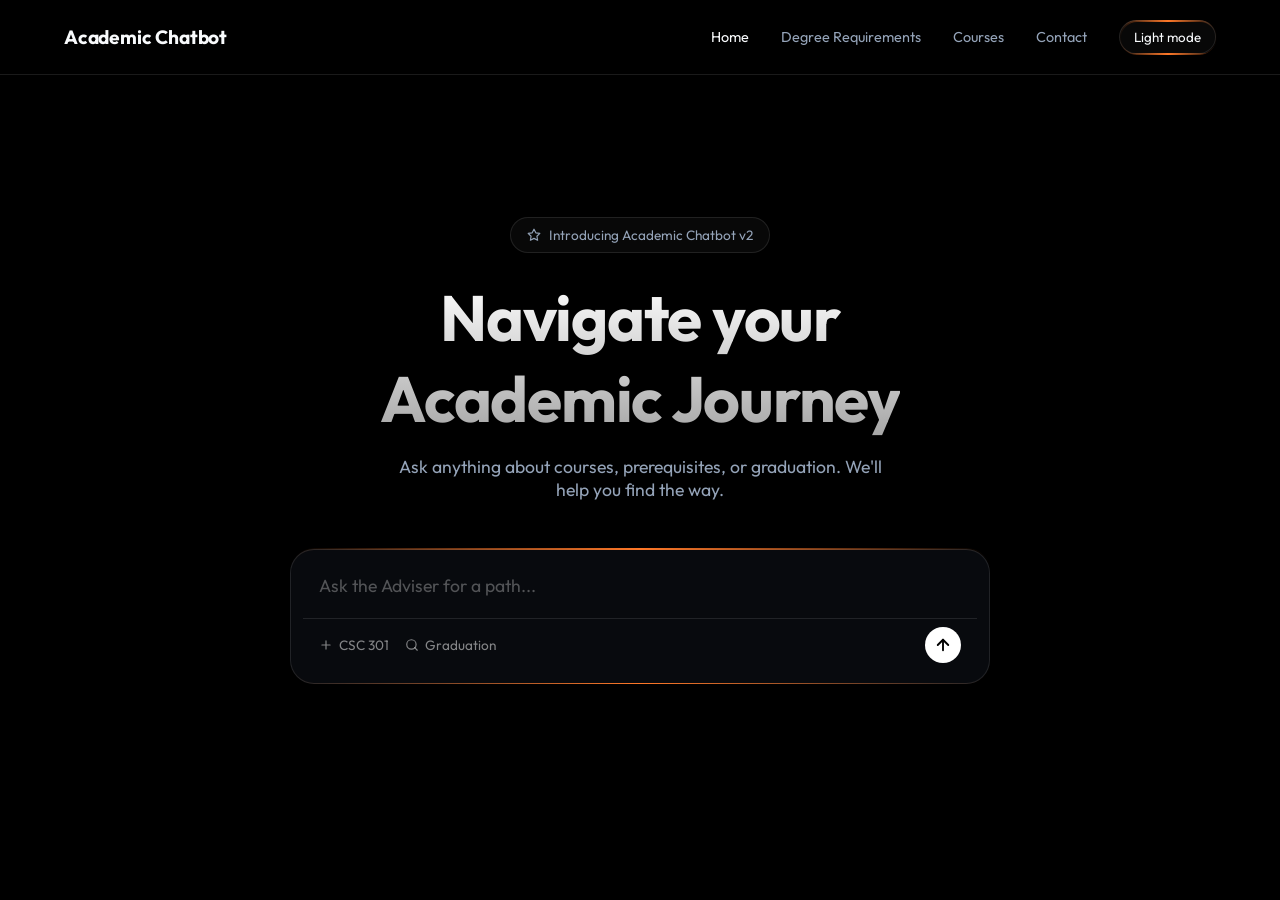
==== frontend/index.html @ dbe719ce "Initial commit: Academic advising chatbot with Hybrid Routing, RAG, and Chapters 4 & 5 docs" ====
<!DOCTYPE html>
<html lang="en">
<head>
    <meta charset="UTF-8">
    <meta name="viewport" content="width=device-width, initial-scale=1.0">
    <title>Academic Advising Center - Academic Chatbot</title>
    <link href="https://fonts.googleapis.com/css2?family=Outfit:wght@300;400;600;700&display=swap" rel="stylesheet">
    <script src="theme.js"></script>
    <link rel="stylesheet" href="styles.css">
    <style>
        :root {
            --glass-bg: rgba(255, 255, 255, 0.03);
            --glass-border: rgba(255, 255, 255, 0.1);
            --page-bg: #000;
            --panel-bg: #07090d;
            --panel-text: #f8fafc;
            --panel-muted: rgba(255,255,255,0.62);
        }

        [data-theme="light"] {
            --glass-bg: rgba(15, 23, 42, 0.03);
            --glass-border: rgba(15, 23, 42, 0.12);
            --page-bg: #f6f8fc;
            --panel-bg: #ffffff;
            --panel-text: #0f172a;
            --panel-muted: rgba(15,23,42,0.62);
        }

        body {
            overflow-x: hidden;
            background: var(--page-bg);
        }

        body.chat-active {
            padding-left: 260px;
        }

        .chat-sidebar {
            position: fixed;
            top: 72px;
            left: 0;
            width: 260px;
            height: calc(100vh - 72px);
            z-index: 120;
            display: none;
            flex-direction: column;
            background: var(--panel-bg);
            border-right: 1px solid var(--glass-border);
            box-shadow: none;
            padding: 12px;
            overflow: hidden;
        }

        .sidebar-toggle {
            position: fixed;
            top: 82px;
            left: 16px;
            z-index: 130;
            display: none;
            border: 1px solid var(--glass-border);
            background: rgba(8, 12, 18, 0.88);
            color: #fff;
            border-radius: 999px;
            padding: 10px 12px;
            font-family: inherit;
            cursor: pointer;
        }

        body.chat-active .chat-sidebar {
            display: flex;
        }

        .sidebar-title {
            color: var(--panel-text);
            display: flex;
            align-items: center;
            gap: 10px;
            font-weight: 700;
            padding: 4px 2px 14px;
            margin: 0 0 8px;
            border-bottom: 1px solid var(--glass-border);
        }

        .sidebar-logo {
            width: 24px;
            height: 24px;
            display: inline-grid;
            place-items: center;
            border-radius: 50%;
            background: #2563eb;
            box-shadow: none;
            color: #fff;
            font-size: 0.78rem;
            font-weight: 700;
        }

        .sidebar-collapse {
            margin-left: auto;
            border: 1px solid var(--glass-border);
            background: var(--glass-bg);
            color: var(--panel-muted);
            border-radius: 8px;
            width: 28px;
            height: 28px;
            cursor: pointer;
        }

        .sidebar-btn {
            width: 100%;
            border: 1px solid transparent;
            background: transparent;
            color: var(--panel-muted);
            border-radius: 8px;
            padding: 10px 9px;
            font-family: inherit;
            cursor: pointer;
            text-align: left;
            margin-bottom: 4px;
            display: flex;
            align-items: center;
            gap: 9px;
            font-size: 0.9rem;
        }

        .sidebar-btn.primary {
            color: var(--panel-text);
            background: linear-gradient(90deg, rgba(59,130,246,0.18), rgba(37,99,235,0.34));
            border-color: var(--glass-border);
        }

        .sidebar-btn:hover,
        .history-item:hover,
        .history-item.active {
            background: rgba(59, 130, 246, 0.16);
            border-color: rgba(59, 130, 246, 0.35);
        }

        .sidebar-section-label {
            color: var(--panel-muted);
            font-size: 0.68rem;
            text-transform: uppercase;
            letter-spacing: 0.08em;
            margin: 16px 4px 9px;
        }

        .history-list {
            flex: 1;
            overflow-y: auto;
            padding-right: 2px;
        }

        .history-item {
            border: 1px solid transparent;
            border-radius: 8px;
            color: var(--panel-text);
            cursor: pointer;
            font-size: 0.84rem;
            line-height: 1.3;
            margin-bottom: 4px;
            padding: 9px 8px;
            display: flex;
            align-items: center;
            gap: 8px;
        }

        .history-title {
            overflow: hidden;
            text-overflow: ellipsis;
            white-space: nowrap;
            flex: 1;
        }

        .history-delete {
            width: 24px;
            height: 24px;
            border: none;
            border-radius: 7px;
            color: var(--panel-muted);
            background: transparent;
            cursor: pointer;
            opacity: 0;
            transition: opacity 0.2s, background 0.2s, color 0.2s;
        }

        .history-item:hover .history-delete {
            opacity: 1;
        }

        .history-delete:hover {
            color: #fff;
            background: rgba(239,68,68,0.22);
        }

        .empty-history {
            color: var(--panel-muted);
            font-size: 0.84rem;
            padding: 10px 8px;
        }

        .sidebar-bottom {
            display: grid;
            gap: 10px;
            padding-top: 10px;
            border-top: 1px solid var(--glass-border);
        }

        .profile-card {
            display: flex;
            align-items: center;
            gap: 9px;
            border-radius: 12px;
            background: var(--glass-bg);
            border: 1px solid var(--glass-border);
            padding: 10px;
            color: var(--panel-muted);
            font-size: 0.78rem;
        }

        .profile-avatar {
            width: 30px;
            height: 30px;
            border-radius: 50%;
            display: grid;
            place-items: center;
            background: linear-gradient(135deg, #e0f2fe, #60a5fa);
            color: #07111f;
            font-weight: 700;
        }

        .profile-card strong {
            display: block;
            color: var(--panel-text);
            font-size: 0.86rem;
        }

        .settings-panel {
            border-top: 1px solid var(--glass-border);
            color: var(--panel-muted);
            display: none;
            font-size: 0.9rem;
            gap: 10px;
            padding-top: 12px;
        }

        .settings-panel.active {
            display: grid;
        }

        .settings-panel label {
            display: flex;
            align-items: center;
            gap: 8px;
        }

        .theme-toggle-btn {
            border: 1px solid var(--glass-border);
            background: var(--glass-bg);
            color: var(--text-main);
            border-radius: 999px;
            padding: 8px 14px;
            font-family: inherit;
            cursor: pointer;
        }

        .theme-toggle-btn:hover {
            border-color: rgba(59,130,246,0.42);
            color: #fff;
        }

        [data-theme="light"] .theme-toggle-btn:hover {
            color: #0f172a;
        }

        /* Hero Layout */
        .hero-section {
            min-height: 100vh;
            display: flex;
            flex-direction: column;
            align-items: center;
            justify-content: center;
            padding: 20px;
            text-align: center;
            transition: all 0.5s ease;
        }

        .badge {
            background: var(--glass-bg);
            border: 1px solid var(--glass-border);
            padding: 8px 16px;
            border-radius: 20px;
            font-size: 0.85rem;
            color: var(--text-muted);
            margin-bottom: 24px;
            display: inline-flex;
            align-items: center;
            gap: 8px;
        }

        .hero-section h1 {
            font-size: 4rem;
            font-weight: 700;
            margin-bottom: 16px;
            letter-spacing: -0.02em;
            background: linear-gradient(to bottom, #fff 0%, #a5a5a5 100%);
            -webkit-background-clip: text;
            -webkit-text-fill-color: transparent;
        }

        [data-theme="light"] .hero-section h1 {
            background: linear-gradient(to bottom, #0f172a 0%, #475569 100%);
            -webkit-background-clip: text;
            -webkit-text-fill-color: transparent;
        }

        .hero-section p {
            font-size: 1.1rem;
            color: var(--text-muted);
            max-width: 500px;
            margin-bottom: 48px;
        }

        /* Central Search / Chat Input */
        .search-container {
            width: 100%;
            max-width: 700px;
            background: rgba(20, 25, 35, 0.4);
            backdrop-filter: blur(20px);
            border: 1px solid var(--glass-border);
            border-radius: 24px;
            padding: 12px;
            display: flex;
            flex-direction: column;
            transition: transform 0.3s cubic-bezier(0.175, 0.885, 0.32, 1.275);
        }

        [data-theme="light"] .search-container {
            background: rgba(255,255,255,0.78);
        }

        [data-theme="light"] .input-row textarea {
            color: #0f172a;
        }

        .search-container:focus-within {
            transform: scale(1.02);
            border-color: rgba(59, 130, 246, 0.5);
        }

        .input-row {
            display: flex;
            align-items: center;
            gap: 12px;
            padding: 8px 16px;
        }

        .input-row textarea {
            flex: 1;
            background: transparent;
            border: none;
            color: #fff;
            font-size: 1.1rem;
            font-family: inherit;
            outline: none;
            resize: none;
            height: 32px;
            line-height: 32px;
        }

        .input-row textarea::placeholder {
            color: rgba(255,255,255,0.3);
        }

        .actions-row {
            display: flex;
            justify-content: space-between;
            align-items: center;
            padding: 8px 16px;
            border-top: 1px solid var(--glass-border);
            margin-top: 8px;
        }

        .left-actions { display: flex; gap: 16px; }
        .action-btn {
            background: transparent;
            border: none;
            color: rgba(255,255,255,0.5);
            font-size: 0.85rem;
            cursor: pointer;
            display: flex;
            align-items: center;
            gap: 6px;
            transition: color 0.2s;
        }
        .action-btn:hover { color: #fff; }

        .send-btn {
            width: 36px;
            height: 36px;
            border-radius: 50%;
            background: #fff;
            color: #000;
            display: flex;
            align-items: center;
            justify-content: center;
            border: none;
            cursor: pointer;
            transition: transform 0.2s;
        }
        .send-btn:hover { transform: scale(1.1); }

        /* Chat View Mode */
        .chat-view {
            display: none;
            width: 100%;
            max-width: 800px;
            margin: 100px auto 0;
            min-height: calc(100vh - 100px);
            padding: 0 20px 240px;
        }

        .chat-history {
            display: flex;
            flex-direction: column;
            gap: 32px;
            margin-bottom: 40px;
        }

        .msg-bubble {
            max-width: 85%;
            font-size: 1.05rem;
            line-height: 1.6;
        }

        .msg-bubble.user {
            align-self: flex-end;
            background: var(--glass-bg);
            padding: 16px 24px;
            border-radius: 20px 20px 4px 20px;
            border: 1px solid var(--glass-border);
        }

        .msg-bubble.bot {
            align-self: flex-start;
            color: var(--text-main);
        }

        /* Fixed Input at Bottom in Chat View */
        .bottom-input-bar {
            position: fixed;
            bottom: 40px;
            left: 50%;
            transform: translateX(-50%);
            width: calc(100% - 40px);
            max-width: 700px;
            z-index: 100;
        }

        body.chat-active .bottom-input-bar {
            left: calc(50% + 130px);
            width: min(700px, calc(100% - 300px));
        }

        /* Hide Scrollbar */
        ::-webkit-scrollbar { width: 0px; }

        @media (max-width: 768px) {
            body.chat-active {
                padding-left: 0;
            }

            body.chat-active .sidebar-toggle {
                display: block;
            }

            .chat-sidebar {
                width: min(86vw, 300px);
                top: 72px;
                left: 0;
                height: calc(100vh - 72px);
                transform: translateX(-100%);
                transition: transform 0.2s ease;
                display: flex;
            }

            body.sidebar-open .chat-sidebar {
                transform: translateX(0);
            }

            body.chat-active .bottom-input-bar {
                left: 50%;
                width: calc(100% - 28px);
            }

            .chat-view {
                padding-bottom: 230px;
            }

            .history-delete {
                opacity: 1;
            }

            .hero-section h1 { font-size: 2.5rem; }
            .hero-section p { font-size: 0.95rem; }
        }

        [data-theme="light"] .action-btn {
            color: rgba(15, 23, 42, 0.5);
        }
        [data-theme="light"] .action-btn:hover {
            color: #0f172a;
        }
        [data-theme="light"] .send-btn {
            background: #0f172a;
            color: #fff;
        }
        [data-theme="light"] .input-row textarea {
            color: #0f172a;
        }
        [data-theme="light"] .input-row textarea::placeholder {
            color: rgba(15, 23, 42, 0.4);
        }
        [data-theme="light"] .sidebar-toggle {
            background: rgba(255, 255, 255, 0.9);
            color: #0f172a;
        }
        [data-theme="light"] .sidebar-title {
            color: #0f172a;
        }
        [data-theme="light"] .profile-card strong {
            color: #0f172a;
        }
        [data-theme="light"] .history-item {
            color: #0f172a;
        }
        [data-theme="light"] .history-delete {
            color: rgba(15,23,42,0.6);
        }
    </style>
</head>
<body>
    <button class="sidebar-toggle" onclick="document.body.classList.toggle('sidebar-open')">Menu</button>

    <aside class="chat-sidebar" id="chatSidebar">
        <div class="sidebar-title">
            <span class="sidebar-logo">AQ</span>
            <span>Academic Query</span>
            <button class="sidebar-collapse" onclick="document.body.classList.toggle('sidebar-open')" title="Close sidebar">x</button>
        </div>
        <button class="sidebar-btn primary" onclick="newChat()">
            <span>+</span>
            <span>New Chat</span>
        </button>
        <button class="sidebar-btn" onclick="toggleSettings()">
            <span>o</span>
            <span>Settings</span>
        </button>
        <button class="sidebar-btn" onclick="clearHistory()">
            <span>-</span>
            <span>Clear History</span>
        </button>
        <div class="settings-panel" id="settingsPanel">
            <button class="sidebar-btn" type="button" onclick="toggleTheme(); syncThemeLabel();">
                <span>*</span>
                <span id="sidebarThemeLabel">Toggle light mode</span>
            </button>
            <div>Languages: English, Pidgin, Yoruba, Igbo, Hausa prompts.</div>
        </div>
        <div class="sidebar-section-label">Chats</div>
        <div class="history-list" id="historyList"></div>
        <div class="sidebar-bottom">
            <div class="profile-card">
                <div class="profile-avatar">RU</div>
                <div>
                    <strong>RUN Student</strong>
                    adviser session
                </div>
            </div>
        </div>
    </aside>

    <nav>
        <a class="nav-logo" href="index.html">Academic Chatbot</a>
        <div class="nav-links">
            <a href="index.html" class="active">Home</a>
            <a href="degree_requirements.html">Degree Requirements</a>
            <a href="courses.html">Courses</a>
            <a href="contact.html">Contact</a>
            <button class="theme-toggle-btn glow-effect" type="button" onclick="toggleTheme(); syncThemeLabel();" id="themeToggleBtn">Light mode</button>
        </div>
    </nav>

    <!-- Initial Hero State -->
    <section class="hero-section" id="heroSection">
        <div class="badge entrance-anim">
            <svg viewBox="0 0 24 24" width="14" height="14" fill="none" stroke="currentColor" stroke-width="2" stroke-linecap="round" stroke-linejoin="round"><polygon points="12 2 15.09 8.26 22 9.27 17 14.14 18.18 21.02 12 17.77 5.82 21.02 7 14.14 2 9.27 8.91 8.26 12 2"></polygon></svg>
            Introducing Academic Chatbot v2
        </div>
        <h1 class="entrance-anim" style="animation-delay: 0.1s;">Navigate your <br> Academic Journey</h1>
        <p class="entrance-anim" style="animation-delay: 0.2s;">Ask anything about courses, prerequisites, or graduation. We'll help you find the way.</p>

        <div class="search-container entrance-anim glow-effect" id="mainSearchContainer" style="animation-delay: 0.3s;">

            <div class="input-row">
                <textarea id="heroInput" placeholder="Ask the Adviser for a path..." onkeypress="handleEnter(event)"></textarea>
            </div>
            <div class="actions-row">
                <div class="left-actions">
                    <button class="action-btn" onclick="setPrompt('What is CSC 301?')">
                        <svg viewBox="0 0 24 24" width="14" height="14" fill="none" stroke="currentColor" stroke-width="2" stroke-linecap="round" stroke-linejoin="round"><path d="M12 5v14M5 12h14"></path></svg>
                        CSC 301
                    </button>
                    <button class="action-btn" onclick="setPrompt('How to graduate?')">
                        <svg viewBox="0 0 24 24" width="14" height="14" fill="none" stroke="currentColor" stroke-width="2" stroke-linecap="round" stroke-linejoin="round"><circle cx="11" cy="11" r="8"></circle><line x1="21" y1="21" x2="16.65" y2="16.65"></line></svg>
                        Graduation
                    </button>
                </div>
                <button class="send-btn" onclick="startChat()">
                    <svg viewBox="0 0 24 24" width="18" height="18" fill="none" stroke="currentColor" stroke-width="2.5" stroke-linecap="round" stroke-linejoin="round">
                        <line x1="12" y1="19" x2="12" y2="5"></line>
                        <polyline points="5 12 12 5 19 12"></polyline>
                    </svg>
                </button>
            </div>
        </div>
    </section>

    <!-- Chat View State -->
    <div class="chat-view" id="chatView">
        <div class="chat-history" id="chatHistory">
            <!-- Messages go here -->
        </div>
    </div>

    <div class="bottom-input-bar" id="bottomInputBar" style="display:none">
        <div class="search-container glow-effect" id="chatSearchContainer">

            <div class="input-row">
                <textarea id="chatInput" placeholder="Ask a follow-up..." onkeypress="handleEnterChat(event)"></textarea>
            </div>
            <div class="actions-row">
                <div class="left-actions">
                    <button class="action-btn">
                        <svg viewBox="0 0 24 24" width="14" height="14" fill="none" stroke="currentColor" stroke-width="2" stroke-linecap="round" stroke-linejoin="round"><path d="M21.44 11.05l-9.19 9.19a6 6 0 0 1-8.49-8.49l9.19-9.19a4 4 0 0 1 5.66 5.66l-9.2 9.19a2 2 0 0 1-2.83-2.83l8.49-8.48"></path></svg>
                        Attach
                    </button>
                    <button class="action-btn">
                        <svg viewBox="0 0 24 24" width="14" height="14" fill="none" stroke="currentColor" stroke-width="2" stroke-linecap="round" stroke-linejoin="round"><circle cx="12" cy="12" r="10"></circle><line x1="2" y1="12" x2="22" y2="12"></line><path d="M12 2a15.3 15.3 0 0 1 4 10 15.3 15.3 0 0 1-4 10 15.3 15.3 0 0 1-4-10 15.3 15.3 0 0 1 4-10z"></path></svg>
                        Public
                    </button>
                </div>
                <button class="send-btn" onclick="sendChatMessage()">
                    <svg viewBox="0 0 24 24" width="18" height="18" fill="none" stroke="currentColor" stroke-width="2.5" stroke-linecap="round" stroke-linejoin="round">
                        <line x1="12" y1="19" x2="12" y2="5"></line>
                        <polyline points="5 12 12 5 19 12"></polyline>
                    </svg>
                </button>
            </div>
        </div>
    </div>

    <script>
        const heroSection = document.getElementById('heroSection');
        const chatView = document.getElementById('chatView');
        const bottomInputBar = document.getElementById('bottomInputBar');
        const heroInput = document.getElementById('heroInput');
        const chatInput = document.getElementById('chatInput');
        const chatHistory = document.getElementById('chatHistory');
        const API_BASE = window.location.protocol === 'file:'
            ? 'http://127.0.0.1:8001'
            : `http://${window.location.hostname}:8001`;

        function setPrompt(txt) {
            heroInput.value = txt;
        }

        function handleEnter(e) {
            if(e.key === 'Enter') {
                e.preventDefault();
                startChat();
            }
        }

        function handleEnterChat(e) {
            if(e.key === 'Enter') {
                e.preventDefault();
                sendChatMessage();
            }
        }

        async function startChat() {
            const query = heroInput.value.trim();
            if(!query) return;

            // Transition UI
            heroSection.style.display = 'none';
            chatView.style.display = 'block';
            bottomInputBar.style.display = 'block';
            
            await appendAndSend(query);
        }

        async function sendChatMessage() {
            const query = chatInput.value.trim();
            if(!query) return;
            chatInput.value = '';
            await appendAndSend(query);
        }

        async function appendAndSend(query) {
            appendMessage(query, 'user');
            
            // Activate loading glow
            const container = document.querySelector('.search-container:not([style*="display: none"])');
            if(container) container.classList.add('loading-glow');

            try {
                const res = await fetch(`${API_BASE}/api/chat`, {
                    method: 'POST',
                    headers: {'Content-Type': 'application/json'},
                    body: JSON.stringify({ query: query, session_id: 'remodel_session' })
                });
                const data = await res.json();
                if(container) container.classList.remove('loading-glow');
                appendMessage(data.response, 'bot');
            } catch(e) {
                if(container) container.classList.remove('loading-glow');
                appendMessage("Sorry, I'm having trouble connecting to the server.", 'bot');
            }
        }

        function appendMessage(text, sender) {
            const div = document.createElement('div');
            div.className = `msg-bubble ${sender}`;
            div.innerHTML = parseMarkdown(text);
            chatHistory.appendChild(div);
            window.scrollTo(0, document.body.scrollHeight);
        }

        function parseMarkdown(text) {
            // Very basic markdown for bold and lists
            text = text.replace(/\*\*(.*?)\*\*/g, '<strong>$1</strong>');
            text = text.replace(/\n- (.*?)/g, '<br>• $1');
            return text.replace(/\n/g, '<br>');
        }
    </script>
    <script>
        const historyList = document.getElementById('historyList');
        const settingsPanel = document.getElementById('settingsPanel');
        const themeToggleBtn = document.getElementById('themeToggleBtn');
        const sidebarThemeLabel = document.getElementById('sidebarThemeLabel');
        let sessions = JSON.parse(localStorage.getItem('academic_query_sessions') || '[]');
        let currentSessionId = localStorage.getItem('academic_query_current_session') || createSessionId();

        if (!sessions.some(session => session.id === currentSessionId)) {
            sessions.unshift({ id: currentSessionId, title: 'New chat', messages: [] });
            persistSessions();
        }
        renderHistory();
        syncThemeLabel();

        function createSessionId() {
            return `session_${Date.now()}_${Math.random().toString(36).slice(2, 8)}`;
        }

        function getCurrentSession() {
            let session = sessions.find(item => item.id === currentSessionId);
            if (!session) {
                session = { id: currentSessionId, title: 'New chat', messages: [] };
                sessions.unshift(session);
            }
            return session;
        }

        function persistSessions() {
            localStorage.setItem('academic_query_sessions', JSON.stringify(sessions.slice(0, 30)));
            localStorage.setItem('academic_query_current_session', currentSessionId);
        }

        function escapeHtml(text) {
            const div = document.createElement('div');
            div.innerText = text;
            return div.innerHTML;
        }

        function renderHistory() {
            const visibleSessions = sessions.filter(session => session.messages && session.messages.length);
            if (!visibleSessions.length) {
                historyList.innerHTML = '<div class="empty-history">No saved chats yet.</div>';
                return;
            }

            historyList.innerHTML = visibleSessions.map(session => `
                <div class="history-item ${session.id === currentSessionId ? 'active' : ''}" onclick="loadSession('${session.id}')">
                    <span class="history-title">${escapeHtml(session.title || 'New chat')}</span>
                    <button class="history-delete" title="Delete chat" onclick="deleteSession('${session.id}', event)">x</button>
                </div>
            `).join('');
        }

        function deleteSession(sessionId, event) {
            event.stopPropagation();
            sessions = sessions.filter(session => session.id !== sessionId);

            if (currentSessionId === sessionId) {
                const nextSession = sessions[0];
                if (nextSession) {
                    currentSessionId = nextSession.id;
                    chatHistory.innerHTML = '';
                    nextSession.messages.forEach(message => appendMessage(message.text, message.sender, false));
                } else {
                    currentSessionId = createSessionId();
                    sessions.unshift({ id: currentSessionId, title: 'New chat', messages: [] });
                    chatHistory.innerHTML = '';
                    heroSection.style.display = 'flex';
                    chatView.style.display = 'none';
                    bottomInputBar.style.display = 'none';
                    document.body.classList.remove('chat-active', 'sidebar-open');
                }
            }

            persistSessions();
            renderHistory();
        }

        function clearHistory() {
            sessions = [{ id: createSessionId(), title: 'New chat', messages: [] }];
            currentSessionId = sessions[0].id;
            chatHistory.innerHTML = '';
            chatInput.value = '';
            heroInput.value = '';
            heroSection.style.display = 'flex';
            chatView.style.display = 'none';
            bottomInputBar.style.display = 'none';
            document.body.classList.remove('chat-active', 'sidebar-open');
            persistSessions();
            renderHistory();
        }

        function saveMessage(text, sender) {
            const session = getCurrentSession();
            session.messages.push({ text, sender });
            if (sender === 'user' && (!session.title || session.title === 'New chat')) {
                session.title = text.length > 34 ? `${text.slice(0, 34)}...` : text;
            }
            sessions = [session, ...sessions.filter(item => item.id !== session.id)];
            persistSessions();
            renderHistory();
        }

        function loadSession(sessionId) {
            currentSessionId = sessionId;
            const session = getCurrentSession();
            heroSection.style.display = 'none';
            chatView.style.display = 'block';
            bottomInputBar.style.display = 'block';
            document.body.classList.add('chat-active');
            document.body.classList.remove('sidebar-open');
            chatHistory.innerHTML = '';
            session.messages.forEach(message => appendMessage(message.text, message.sender, false));
            persistSessions();
            renderHistory();
            scrollToLatest();
        }

        function newChat() {
            currentSessionId = createSessionId();
            sessions.unshift({ id: currentSessionId, title: 'New chat', messages: [] });
            chatHistory.innerHTML = '';
            chatInput.value = '';
            heroInput.value = '';
            heroSection.style.display = 'flex';
            chatView.style.display = 'none';
            bottomInputBar.style.display = 'none';
            document.body.classList.remove('chat-active', 'sidebar-open');
            persistSessions();
            renderHistory();
        }

        function toggleSettings() {
            settingsPanel.classList.toggle('active');
        }

        function syncThemeLabel() {
            const isLight = document.documentElement.getAttribute('data-theme') === 'light';
            if (themeToggleBtn) themeToggleBtn.textContent = isLight ? 'Dark mode' : 'Light mode';
            if (sidebarThemeLabel) sidebarThemeLabel.textContent = isLight ? 'Switch to dark mode' : 'Switch to light mode';
        }

        startChat = async function() {
            const query = heroInput.value.trim();
            if(!query) return;
            heroSection.style.display = 'none';
            chatView.style.display = 'block';
            bottomInputBar.style.display = 'block';
            document.body.classList.add('chat-active');
            await appendAndSend(query);
        }

        sendChatMessage = async function() {
            const query = chatInput.value.trim();
            if(!query) return;
            chatInput.value = '';
            await appendAndSend(query);
        }

        appendAndSend = async function(query) {
            appendMessage(query, 'user');
            saveMessage(query, 'user');
            const container = document.querySelector('.search-container:not([style*="display: none"])');
            if(container) container.classList.add('loading-glow');

            try {
                const res = await fetch(`${API_BASE}/api/chat`, {
                    method: 'POST',
                    headers: {'Content-Type': 'application/json'},
                    body: JSON.stringify({ query: query, session_id: currentSessionId })
                });
                const data = await res.json();
                if(container) container.classList.remove('loading-glow');
                appendMessage(data.response, 'bot');
                saveMessage(data.response, 'bot');
            } catch(e) {
                if(container) container.classList.remove('loading-glow');
                const errorMessage = "Sorry, I'm having trouble connecting to the server.";
                appendMessage(errorMessage, 'bot');
                saveMessage(errorMessage, 'bot');
            }
        }

        appendMessage = function(text, sender, shouldScroll = true) {
            const div = document.createElement('div');
            div.className = `msg-bubble ${sender}`;
            div.innerHTML = parseMarkdown(text);
            chatHistory.appendChild(div);
            if (shouldScroll) scrollToLatest();
        }

        function scrollToLatest() {
            requestAnimationFrame(() => {
                const bottomSpace = bottomInputBar.offsetHeight + 90;
                window.scrollTo({
                    top: document.documentElement.scrollHeight - window.innerHeight + bottomSpace,
                    behavior: 'smooth'
                });
            });
        }

        parseMarkdown = function(text) {
            text = escapeHtml(text);
            text = text.replace(/\*\*(.*?)\*\*/g, '<strong>$1</strong>');
            text = text.replace(/\n- (.*?)/g, '<br>&bull; $1');
            return text.replace(/\n/g, '<br>');
        }
    </script>
</body>
</html>
---- frontend/styles.css ----
/* Modern Premium Styles for ACADEMIC QUERY */
:root {
    --bg-color: #05070a;
    --surface: rgba(255, 255, 255, 0.03);
    --primary: #3b82f6;
    --primary-hover: #2563eb;
    --accent: #8b5cf6;
    --text-main: #f8fafc;
    --text-muted: #94a3b8;
    --border: rgba(255, 255, 255, 0.1);
}

[data-theme="light"] {
    --bg-color: #f6f8fc;
    --surface: rgba(15, 23, 42, 0.04);
    --primary: #2563eb;
    --primary-hover: #1d4ed8;
    --accent: #0f172a;
    --text-main: #0f172a;
    --text-muted: #64748b;
    --border: rgba(15, 23, 42, 0.12);
}

* {
    box-sizing: border-box;
    margin: 0;
    padding: 0;
    font-family: 'Outfit', sans-serif;
}

body {
    background-color: var(--bg-color);
    color: var(--text-main);
}

nav {
    display: flex;
    justify-content: space-between;
    align-items: center;
    padding: 20px 5%;
    position: fixed;
    top: 0;
    left: 0;
    width: 100%;
    z-index: 1000;
    background: rgba(0, 0, 0, 0.92);
    border-bottom: 1px solid var(--border);
    backdrop-filter: blur(14px);
}

[data-theme="light"] nav {
    background: rgba(246, 248, 252, 0.92);
}

.nav-logo {
    font-size: 1.2rem;
    font-weight: 700;
    letter-spacing: -0.01em;
    color: var(--text-main);
    text-decoration: none;
}

.nav-links {
    display: flex;
    align-items: center;
    gap: 32px;
}

.nav-links a {
    color: var(--text-muted);
    text-decoration: none;
    font-size: 0.9rem;
    transition: color 0.2s;
}

.nav-links a:hover {
    color: #fff;
}

.nav-links a.active {
    color: var(--text-main);
}

@media (max-width: 768px) {
    nav {
        gap: 14px;
        padding: 14px 4%;
        align-items: flex-start;
    }

    .nav-logo {
        font-size: 1rem;
        max-width: 150px;
        line-height: 1.2;
    }

    .nav-links {
        justify-content: flex-end;
        gap: 12px;
        flex-wrap: wrap;
    }

    .nav-links a,
    .theme-toggle-btn {
        font-size: 0.78rem;
    }
}

[data-theme="light"] .nav-links a:hover {
    color: #0f172a;
}

/* Border Light Effect for Search Container */
.glow-effect {
    position: relative;
    z-index: 1;
}

.glow-effect::before {
    content: '';
    position: absolute;
    inset: -1.5px; /* Thin border peek-out */
    padding: 1.5px; /* Border thickness */
    border-radius: 24px;
    background: linear-gradient(90deg, 
        rgba(255, 120, 40, 0) 0%, 
        rgba(255, 120, 40, 1) 25%, 
        rgba(255, 120, 40, 0) 50%,
        rgba(59, 130, 246, 0) 50%,
        rgba(59, 130, 246, 1) 75%,
        rgba(59, 130, 246, 0) 100%
    );
    background-size: 200% 100%;
    animation: flowLight 4s linear infinite;
    -webkit-mask: 
        linear-gradient(#fff 0 0) content-box, 
        linear-gradient(#fff 0 0);
    -webkit-mask-composite: xor;
    mask-composite: exclude;
    pointer-events: none;
    z-index: -1;
    transition: all 0.5s ease;
}

.theme-toggle-btn.glow-effect::before {
    border-radius: 999px;
}

@keyframes flowLight {
    0% { background-position: 100% 0%; }
    100% { background-position: -100% 0%; }
}

/* Loading/Active State — faster border sweep */
.loading-glow::before {
    animation: flowLight 2s linear infinite;
}

/* Entrance Animations */
.entrance-anim {
    opacity: 0;
    transform: translateY(20px);
    animation: fadeInUp 0.8s cubic-bezier(0.16, 1, 0.3, 1) forwards;
}

@keyframes fadeInUp {
    from { opacity: 0; transform: translateY(20px); }
    to { opacity: 1; transform: translateY(0); }
}

/* Typography Overrides */
strong { color: var(--text-main); }
ul { list-style-type: none; }
li { position: relative; padding-left: 1.5rem; margin-bottom: 0.5rem; }
li::before {
    content: '•';
    position: absolute;
    left: 0;
    color: var(--primary);
}

/* Animations */
@keyframes fadeIn {
    from { opacity: 0; transform: translateY(10px); }
    to { opacity: 1; transform: translateY(0); }
}

.msg-bubble {
    animation: fadeIn 0.4s ease forwards;
}
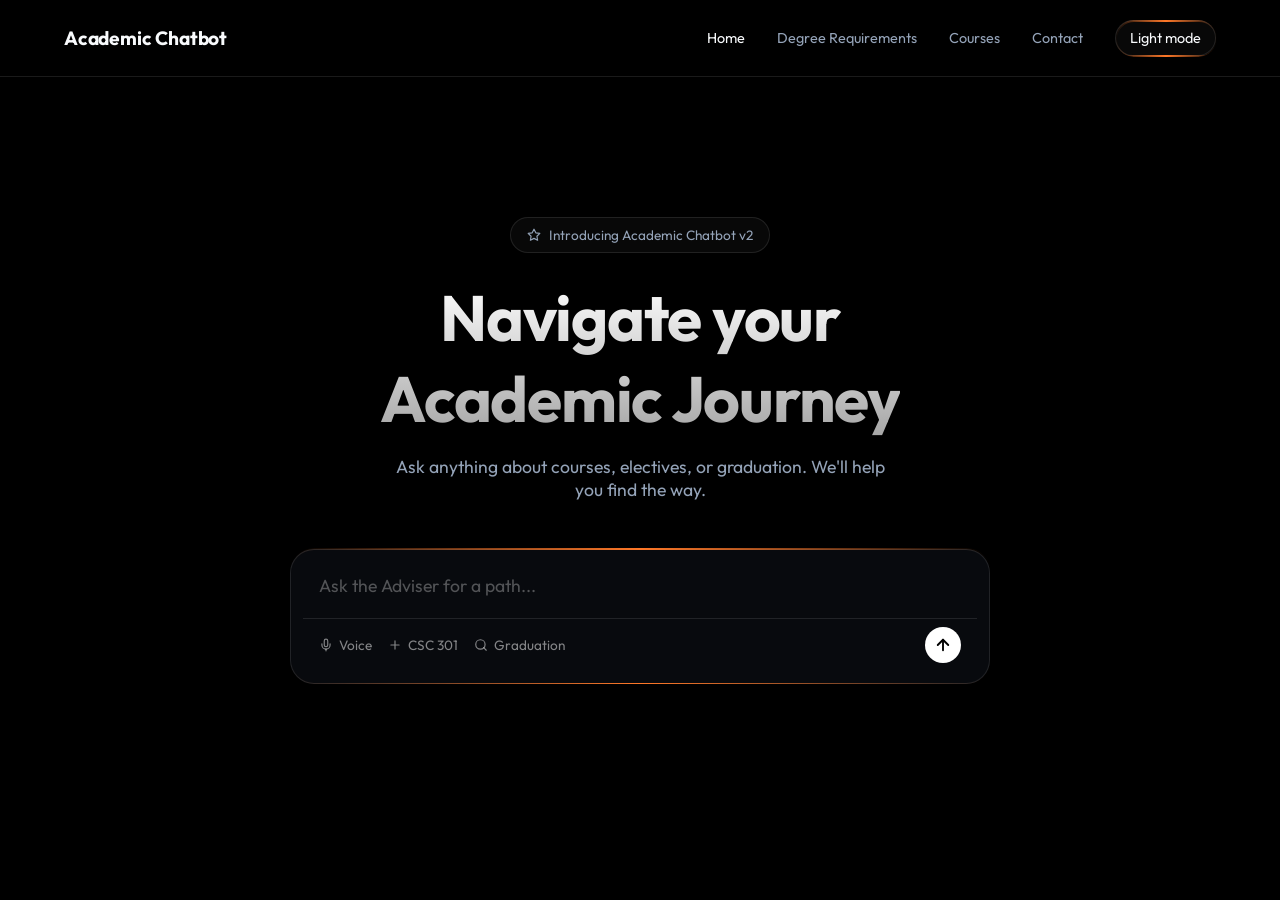
==== commit 67009bd9: "Update chatbot implementation" ====
--- a/frontend/index.html
+++ b/frontend/index.html
@@ -534,6 +534,62 @@
         }
         [data-theme="light"] .history-delete {
             color: rgba(15,23,42,0.6);
+        }
+
+        /* Modal Styles */
+        .modal-overlay {
+            position: fixed;
+            top: 0; left: 0; right: 0; bottom: 0;
+            background: rgba(0,0,0,0.6);
+            backdrop-filter: blur(4px);
+            display: none;
+            justify-content: center;
+            align-items: center;
+            z-index: 1000;
+        }
+        .modal-overlay.active {
+            display: flex;
+        }
+        .modal-content {
+            background: var(--panel-bg);
+            color: var(--panel-text);
+            padding: 24px;
+            border-radius: 16px;
+            width: 90%;
+            max-width: 400px;
+            border: 1px solid var(--glass-border);
+        }
+        .modal-content h2 { margin-top: 0; margin-bottom: 16px; }
+        .modal-content label { display: block; margin-bottom: 6px; font-size: 0.9rem; color: var(--panel-muted); }
+        .modal-content input, .modal-content select {
+            width: 100%;
+            padding: 10px;
+            margin-bottom: 16px;
+            background: var(--glass-bg);
+            border: 1px solid var(--glass-border);
+            color: var(--panel-text);
+            border-radius: 8px;
+        }
+        .modal-actions {
+            display: flex;
+            justify-content: flex-end;
+            gap: 10px;
+        }
+        .btn {
+            padding: 8px 16px;
+            border-radius: 8px;
+            border: none;
+            cursor: pointer;
+            font-family: inherit;
+        }
+        .btn-primary {
+            background: #2563eb;
+            color: #fff;
+        }
+        .btn-secondary {
+            background: var(--glass-bg);
+            color: var(--panel-text);
+            border: 1px solid var(--glass-border);
         }
     </style>
 </head>
@@ -568,15 +624,44 @@
         <div class="sidebar-section-label">Chats</div>
         <div class="history-list" id="historyList"></div>
         <div class="sidebar-bottom">
-            <div class="profile-card">
-                <div class="profile-avatar">RU</div>
+            <div class="profile-card" style="cursor:pointer;" onclick="openProfileModal()">
+                <div class="profile-avatar" id="sidebarProfileInitials">?</div>
                 <div>
-                    <strong>RUN Student</strong>
-                    adviser session
+                    <strong id="sidebarProfileName">Guest</strong>
+                    <span id="sidebarProfileDetails">Click to log in</span>
                 </div>
             </div>
         </div>
     </aside>
+
+    <!-- Profile Modal -->
+    <div class="modal-overlay" id="profileModal">
+        <div class="modal-content">
+            <h2>Student Profile</h2>
+            <label>Name</label>
+            <input type="text" id="profileName" placeholder="e.g. Danny">
+            <label>Department</label>
+            <select id="profileDept">
+                <option value="">Select Department</option>
+                <option value="Computer Science">Computer Science</option>
+                <option value="Cyber Security">Cyber Security</option>
+                <option value="Software Engineering">Software Engineering</option>
+                <option value="Information Technology">Information Technology</option>
+            </select>
+            <label>Level</label>
+            <select id="profileLevel">
+                <option value="">Select Level</option>
+                <option value="100">100 Level</option>
+                <option value="200">200 Level</option>
+                <option value="300">300 Level</option>
+                <option value="400">400 Level</option>
+            </select>
+            <div class="modal-actions">
+                <button class="btn btn-secondary" onclick="closeProfileModal()">Cancel</button>
+                <button class="btn btn-primary" onclick="saveProfile()">Save</button>
+            </div>
+        </div>
+    </div>
 
     <nav>
         <a class="nav-logo" href="index.html">Academic Chatbot</a>
@@ -596,7 +681,7 @@
             Introducing Academic Chatbot v2
         </div>
         <h1 class="entrance-anim" style="animation-delay: 0.1s;">Navigate your <br> Academic Journey</h1>
-        <p class="entrance-anim" style="animation-delay: 0.2s;">Ask anything about courses, prerequisites, or graduation. We'll help you find the way.</p>
+        <p class="entrance-anim" style="animation-delay: 0.2s;">Ask anything about courses, electives, or graduation. We'll help you find the way.</p>
 
         <div class="search-container entrance-anim glow-effect" id="mainSearchContainer" style="animation-delay: 0.3s;">
 
@@ -605,6 +690,10 @@
             </div>
             <div class="actions-row">
                 <div class="left-actions">
+                    <button class="action-btn" onclick="startDictation('heroInput')">
+                        <svg viewBox="0 0 24 24" width="14" height="14" fill="none" stroke="currentColor" stroke-width="2" stroke-linecap="round" stroke-linejoin="round"><path d="M12 2a3 3 0 0 0-3 3v7a3 3 0 0 0 6 0V5a3 3 0 0 0-3-3z"></path><path d="M19 10v2a7 7 0 0 1-14 0v-2"></path><line x1="12" y1="19" x2="12" y2="22"></line></svg>
+                        Voice
+                    </button>
                     <button class="action-btn" onclick="setPrompt('What is CSC 301?')">
                         <svg viewBox="0 0 24 24" width="14" height="14" fill="none" stroke="currentColor" stroke-width="2" stroke-linecap="round" stroke-linejoin="round"><path d="M12 5v14M5 12h14"></path></svg>
                         CSC 301
@@ -639,13 +728,13 @@
             </div>
             <div class="actions-row">
                 <div class="left-actions">
+                    <button class="action-btn" onclick="startDictation('chatInput')">
+                        <svg viewBox="0 0 24 24" width="14" height="14" fill="none" stroke="currentColor" stroke-width="2" stroke-linecap="round" stroke-linejoin="round"><path d="M12 2a3 3 0 0 0-3 3v7a3 3 0 0 0 6 0V5a3 3 0 0 0-3-3z"></path><path d="M19 10v2a7 7 0 0 1-14 0v-2"></path><line x1="12" y1="19" x2="12" y2="22"></line></svg>
+                        Voice
+                    </button>
                     <button class="action-btn">
                         <svg viewBox="0 0 24 24" width="14" height="14" fill="none" stroke="currentColor" stroke-width="2" stroke-linecap="round" stroke-linejoin="round"><path d="M21.44 11.05l-9.19 9.19a6 6 0 0 1-8.49-8.49l9.19-9.19a4 4 0 0 1 5.66 5.66l-9.2 9.19a2 2 0 0 1-2.83-2.83l8.49-8.48"></path></svg>
                         Attach
-                    </button>
-                    <button class="action-btn">
-                        <svg viewBox="0 0 24 24" width="14" height="14" fill="none" stroke="currentColor" stroke-width="2" stroke-linecap="round" stroke-linejoin="round"><circle cx="12" cy="12" r="10"></circle><line x1="2" y1="12" x2="22" y2="12"></line><path d="M12 2a15.3 15.3 0 0 1 4 10 15.3 15.3 0 0 1-4 10 15.3 15.3 0 0 1-4-10 15.3 15.3 0 0 1 4-10z"></path></svg>
-                        Public
                     </button>
                 </div>
                 <button class="send-btn" onclick="sendChatMessage()">
@@ -681,9 +770,41 @@
         }
 
         function handleEnterChat(e) {
-            if(e.key === 'Enter') {
+            if(e.key === 'Enter' && !e.shiftKey) {
                 e.preventDefault();
                 sendChatMessage();
+            }
+        }
+
+        // Voice Dictation Implementation
+        function startDictation(inputId) {
+            if (window.hasOwnProperty('webkitSpeechRecognition') || window.hasOwnProperty('SpeechRecognition')) {
+                const SpeechRecognition = window.SpeechRecognition || window.webkitSpeechRecognition;
+                const recognition = new SpeechRecognition();
+
+                recognition.continuous = false;
+                recognition.interimResults = false;
+                recognition.lang = "en-US";
+
+                const inputEl = document.getElementById(inputId);
+                const originalPlaceholder = inputEl.placeholder;
+                inputEl.placeholder = "Listening...";
+                
+                recognition.start();
+
+                recognition.onresult = function(e) {
+                    inputEl.value = e.results[0][0].transcript;
+                    inputEl.placeholder = originalPlaceholder;
+                    recognition.stop();
+                };
+
+                recognition.onerror = function(e) {
+                    console.error("Speech recognition error:", e.error);
+                    inputEl.placeholder = originalPlaceholder;
+                    recognition.stop();
+                }
+            } else {
+                alert("Your browser does not support Speech Recognition. Try Chrome or Edge.");
             }
         }
 
@@ -714,10 +835,15 @@
             if(container) container.classList.add('loading-glow');
 
             try {
+                const userProfile = JSON.parse(localStorage.getItem('academic_query_profile') || '{}');
                 const res = await fetch(`${API_BASE}/api/chat`, {
                     method: 'POST',
                     headers: {'Content-Type': 'application/json'},
-                    body: JSON.stringify({ query: query, session_id: 'remodel_session' })
+                    body: JSON.stringify({ 
+                        query: query, 
+                        session_id: currentSessionId,
+                        user_profile: userProfile
+                    })
                 });
                 const data = await res.json();
                 if(container) container.classList.remove('loading-glow');
@@ -734,6 +860,12 @@
             div.innerHTML = parseMarkdown(text);
             chatHistory.appendChild(div);
             window.scrollTo(0, document.body.scrollHeight);
+            
+            // Save to history
+            const session = getCurrentSession();
+            session.messages.push({ text, sender });
+            persistSessions();
+            renderHistory();
         }
 
         function parseMarkdown(text) {
@@ -742,6 +874,41 @@
             text = text.replace(/\n- (.*?)/g, '<br>• $1');
             return text.replace(/\n/g, '<br>');
         }
+
+        // Profile Logic
+        function loadProfile() {
+            const profile = JSON.parse(localStorage.getItem('academic_query_profile') || '{}');
+            if (profile.name) {
+                document.getElementById('sidebarProfileName').innerText = profile.name;
+                document.getElementById('sidebarProfileDetails').innerText = `${profile.level}L ${profile.department}`;
+                document.getElementById('sidebarProfileInitials').innerText = profile.name.charAt(0).toUpperCase();
+            }
+        }
+
+        function openProfileModal() {
+            const profile = JSON.parse(localStorage.getItem('academic_query_profile') || '{}');
+            document.getElementById('profileName').value = profile.name || '';
+            document.getElementById('profileDept').value = profile.department || '';
+            document.getElementById('profileLevel').value = profile.level || '';
+            document.getElementById('profileModal').classList.add('active');
+        }
+
+        function closeProfileModal() {
+            document.getElementById('profileModal').classList.remove('active');
+        }
+
+        function saveProfile() {
+            const profile = {
+                name: document.getElementById('profileName').value.trim(),
+                department: document.getElementById('profileDept').value,
+                level: document.getElementById('profileLevel').value
+            };
+            localStorage.setItem('academic_query_profile', JSON.stringify(profile));
+            loadProfile();
+            closeProfileModal();
+        }
+        
+        window.addEventListener('load', loadProfile);
     </script>
     <script>
         const historyList = document.getElementById('historyList');
--- a/frontend/styles.css
+++ b/frontend/styles.css
@@ -79,6 +79,32 @@
 
 .nav-links a.active {
     color: var(--text-main);
+}
+
+.theme-toggle-btn {
+    border: 1px solid var(--border);
+    background: var(--surface);
+    color: var(--text-main);
+    border-radius: 999px;
+    padding: 8px 16px;
+    font-family: inherit;
+    cursor: pointer;
+    font-size: 0.9rem;
+    transition: all 0.2s ease;
+    outline: none;
+    display: inline-flex;
+    align-items: center;
+    justify-content: center;
+}
+
+.theme-toggle-btn:hover {
+    border-color: rgba(59, 130, 246, 0.42);
+    color: #fff;
+}
+
+[data-theme="light"] .theme-toggle-btn:hover {
+    color: #0f172a;
+    border-color: rgba(37, 99, 235, 0.42);
 }
 
 @media (max-width: 768px) {
